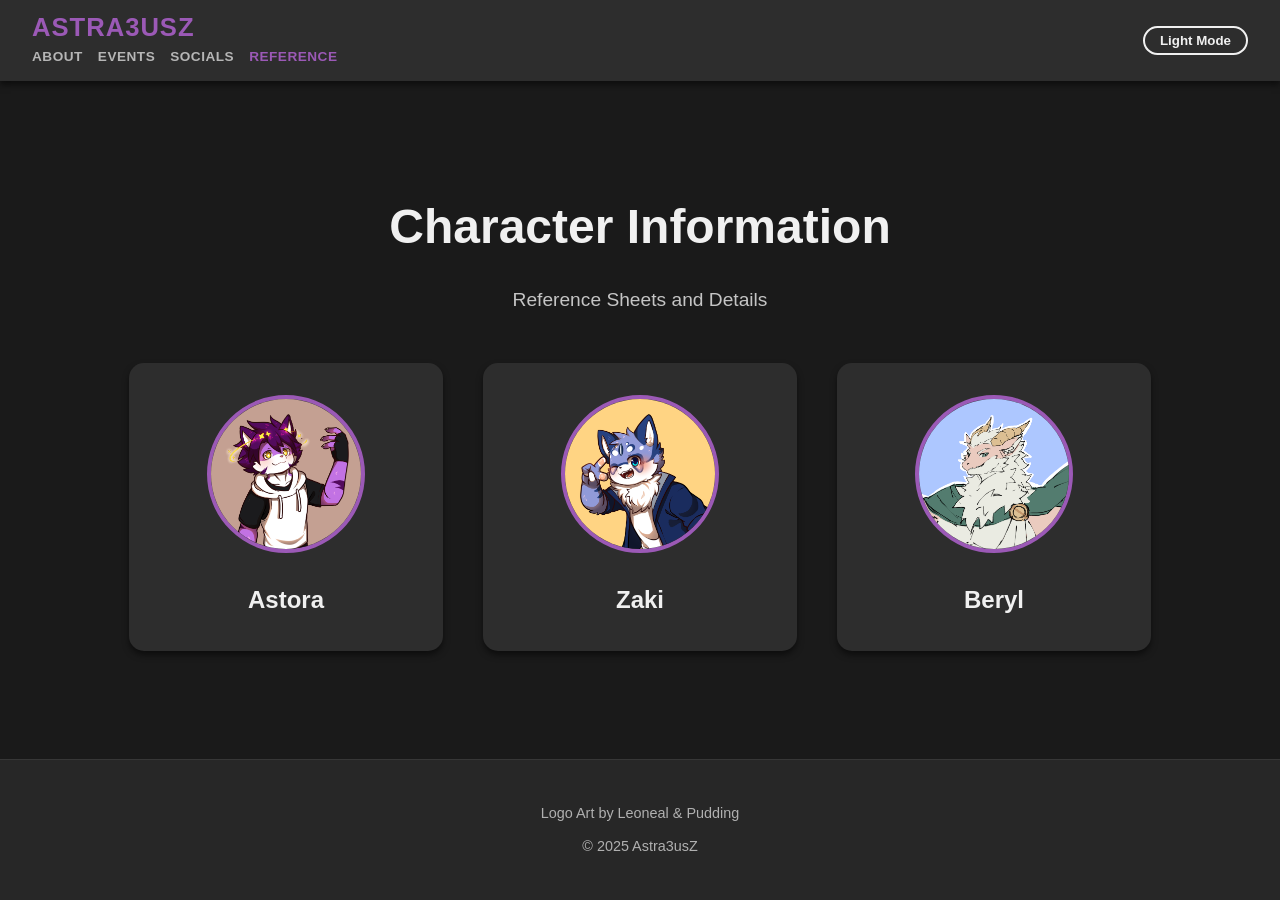
==== ref/index.html @ 70e2e488 "Create Reference Page" ====
<!DOCTYPE html>
<html lang="en">
  <head>
    <meta charset="UTF-8" />
    <meta name="viewport" content="width=device-width, initial-scale=1.0" />
    <title>Character References - Astra3usZ</title>
    <link
      rel="stylesheet"
      href="https://cdnjs.cloudflare.com/ajax/libs/font-awesome/6.6.0/css/all.min.css"
    />

    <style>
      /* --- CSS VARIABLES --- */
      :root {
        --bg-color: #1a1a1a;
        --card-bg: #2d2d2d;
        --text-color: #f0f0f0;
        --accent-color: #9b59b6;
        /* SOLID background for these pages */
        --nav-bg: #2d2d2d;
        --shadow: 0 4px 6px rgba(0, 0, 0, 0.5);
      }

      body.light-mode {
        --bg-color: #f9f9f9;
        --card-bg: #ffffff;
        --text-color: #333333;
        --accent-color: #8e44ad;
        /* SOLID background for these pages */
        --nav-bg: #ffffff;
        --shadow: 0 4px 6px rgba(0, 0, 0, 0.1);
      }

      body {
        font-family: "Segoe UI", Tahoma, Geneva, Verdana, sans-serif;
        background-color: var(--bg-color);
        color: var(--text-color);
        margin: 0;
        padding: 0;
        transition: background-color 0.3s ease, color 0.3s ease;
        line-height: 1.6;
        height: 100vh;
        overflow: hidden; /* Unscrollable Hub */
        display: flex;
        flex-direction: column;
      }

      a {
        text-decoration: none;
        color: inherit;
      }
      ul {
        list-style: none;
        padding: 0;
      }

      /* --- NEW STACKED HEADER --- */
      header {
        background-color: var(--nav-bg);
        padding: 0.8rem 2rem;
        display: flex;
        justify-content: space-between;
        align-items: center;
        box-shadow: var(--shadow);
        position: sticky;
        top: 0;
        z-index: 1000;
        box-sizing: border-box;
      }

      .header-left {
        display: flex;
        flex-direction: column;
        align-items: flex-start;
        gap: 2px;
      }

      .logo {
        font-weight: 800;
        font-size: 1.6rem;
        color: var(--accent-color); /* Kept accent color for sub-pages */
        line-height: 1.1;
        letter-spacing: 1px;
      }

      nav ul {
        display: flex;
        gap: 15px;
        margin: 0;
        padding: 0;
      }

      nav a {
        color: var(--text-color);
        font-weight: 600;
        font-size: 0.85rem;
        opacity: 0.7;
        text-transform: uppercase;
        letter-spacing: 0.5px;
        transition: all 0.3s ease;
      }

      nav a:hover,
      nav a.active {
        color: var(--accent-color);
        opacity: 1;
      }

      #theme-toggle {
        background: none;
        border: 2px solid var(--text-color);
        color: var(--text-color);
        padding: 5px 15px;
        cursor: pointer;
        border-radius: 20px;
        font-weight: bold;
        transition: all 0.3s ease;
      }
      #theme-toggle:hover {
        background-color: var(--text-color);
        color: var(--bg-color);
      }

      /* --- CONTENT --- */
      .container {
        max-width: 1200px;
        margin: 0 auto;
        padding: 2rem 2rem;
        text-align: center;
        flex: 1;
        display: flex;
        flex-direction: column;
        justify-content: center;
      }

      .page-title h1 {
        font-size: 3rem;
        margin-bottom: 0.5rem;
        margin-top: 0;
      }
      .page-title p {
        font-size: 1.2rem;
        opacity: 0.8;
        margin-bottom: 3rem;
      }

      .char-row {
        display: flex;
        justify-content: center;
        gap: 40px;
        flex-wrap: wrap;
      }

      .char-card {
        background-color: var(--card-bg);
        border-radius: 15px;
        padding: 30px;
        text-align: center;
        box-shadow: var(--shadow);
        transition: transform 0.3s ease, box-shadow 0.3s ease;
        text-decoration: none;
        display: block;
        width: 250px;
        border: 2px solid transparent;
      }
      .char-card:hover {
        transform: translateY(-10px);
        box-shadow: 0 10px 20px rgba(0, 0, 0, 0.4);
        border-color: var(--accent-color);
      }

      .char-avatar {
        width: 150px;
        height: 150px;
        border-radius: 50%;
        object-fit: cover;
        margin-bottom: 20px;
        border: 4px solid var(--accent-color);
      }
      .char-name {
        font-size: 1.5rem;
        font-weight: bold;
        color: var(--text-color);
      }

      /* --- FOOTER --- */
      footer {
        text-align: center;
        padding: 2rem; /* Consistent with main page */
        font-size: 0.9rem;
        opacity: 0.7;
        border-top: 1px solid #444;
        background-color: var(--nav-bg);
      }
      footer p {
        margin: 10px 0;
      }
    </style>
  </head>
  <body>
    <header>
      <div class="header-left">
        <div class="logo">ASTRA3USZ</div>
        <nav>
          <ul>
            <li><a href="../index.html#about">About</a></li>
            <li><a href="../index.html#events">Events</a></li>
            <li><a href="../index.html#socials">Socials</a></li>
            <li><a href="#" class="active">Reference</a></li>
          </ul>
        </nav>
      </div>
      <button id="theme-toggle">Light Mode</button>
    </header>

    <div class="container">
      <div class="page-title">
        <h1>Character Information</h1>
        <p>Reference Sheets and Details</p>
      </div>

      <div class="char-row">
        <a href="./astora/index.html" class="char-card">
          <img src="astora.png" alt="Astora" class="char-avatar" />
          <div class="char-name">Astora</div>
        </a>
        <a href="./zaki/index.html" class="char-card">
          <img src="zaki.png" alt="Zaki" class="char-avatar" />
          <div class="char-name">Zaki</div>
        </a>
        <a href="./beryl/index.html" class="char-card">
          <img src="beryl.png" alt="Beryl" class="char-avatar" />
          <div class="char-name">Beryl</div>
        </a>
      </div>
    </div>

    <footer>
      <p>Logo Art by Leoneal & Pudding</p>
      <p>© 2025 Astra3usZ</p>
    </footer>

    <script>
      const toggleButton = document.getElementById("theme-toggle");
      const body = document.body;
      toggleButton.addEventListener("click", () => {
        body.classList.toggle("light-mode");
        if (body.classList.contains("light-mode")) {
          toggleButton.textContent = "Dark Mode";
        } else {
          toggleButton.textContent = "Light Mode";
        }
      });
    </script>
  </body>
</html>
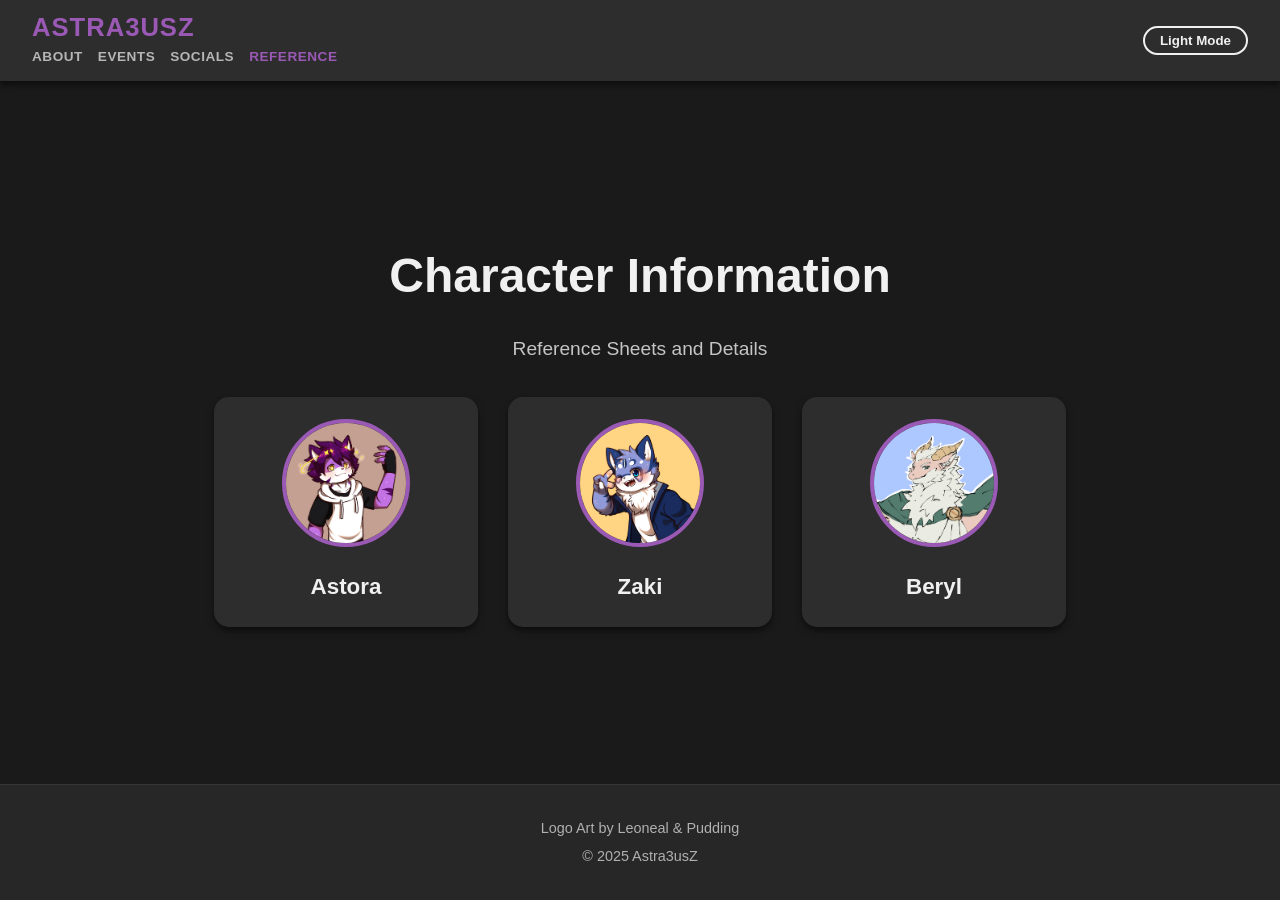
==== commit 25879a53: "Fix Footer of Reference" ====
--- a/ref/index.html
+++ b/ref/index.html
@@ -16,7 +16,6 @@
         --card-bg: #2d2d2d;
         --text-color: #f0f0f0;
         --accent-color: #9b59b6;
-        /* SOLID background for these pages */
         --nav-bg: #2d2d2d;
         --shadow: 0 4px 6px rgba(0, 0, 0, 0.5);
       }
@@ -26,7 +25,6 @@
         --card-bg: #ffffff;
         --text-color: #333333;
         --accent-color: #8e44ad;
-        /* SOLID background for these pages */
         --nav-bg: #ffffff;
         --shadow: 0 4px 6px rgba(0, 0, 0, 0.1);
       }
@@ -40,7 +38,7 @@
         transition: background-color 0.3s ease, color 0.3s ease;
         line-height: 1.6;
         height: 100vh;
-        overflow: hidden; /* Unscrollable Hub */
+        overflow: hidden; /* Keeps it unscrollable */
         display: flex;
         flex-direction: column;
       }
@@ -54,7 +52,7 @@
         padding: 0;
       }
 
-      /* --- NEW STACKED HEADER --- */
+      /* --- HEADER --- */
       header {
         background-color: var(--nav-bg);
         padding: 0.8rem 2rem;
@@ -78,7 +76,7 @@
       .logo {
         font-weight: 800;
         font-size: 1.6rem;
-        color: var(--accent-color); /* Kept accent color for sub-pages */
+        color: var(--accent-color);
         line-height: 1.1;
         letter-spacing: 1px;
       }
@@ -125,7 +123,7 @@
       .container {
         max-width: 1200px;
         margin: 0 auto;
-        padding: 2rem 2rem;
+        padding: 1rem 2rem;
         text-align: center;
         flex: 1;
         display: flex;
@@ -141,26 +139,26 @@
       .page-title p {
         font-size: 1.2rem;
         opacity: 0.8;
-        margin-bottom: 3rem;
+        margin-bottom: 2rem;
       }
 
       .char-row {
         display: flex;
         justify-content: center;
-        gap: 40px;
+        gap: 30px;
         flex-wrap: wrap;
       }
 
       .char-card {
         background-color: var(--card-bg);
         border-radius: 15px;
-        padding: 30px;
+        padding: 20px;
         text-align: center;
         box-shadow: var(--shadow);
         transition: transform 0.3s ease, box-shadow 0.3s ease;
         text-decoration: none;
         display: block;
-        width: 250px;
+        width: 220px;
         border: 2px solid transparent;
       }
       .char-card:hover {
@@ -170,15 +168,15 @@
       }
 
       .char-avatar {
-        width: 150px;
-        height: 150px;
+        width: 120px;
+        height: 120px;
         border-radius: 50%;
         object-fit: cover;
-        margin-bottom: 20px;
+        margin-bottom: 15px;
         border: 4px solid var(--accent-color);
       }
       .char-name {
-        font-size: 1.5rem;
+        font-size: 1.4rem;
         font-weight: bold;
         color: var(--text-color);
       }
@@ -186,14 +184,21 @@
       /* --- FOOTER --- */
       footer {
         text-align: center;
-        padding: 2rem; /* Consistent with main page */
+        /* Restored to 2rem to match other pages */
+        padding: 2rem;
         font-size: 0.9rem;
         opacity: 0.7;
         border-top: 1px solid #444;
         background-color: var(--nav-bg);
+        display: flex;
+        flex-direction: column;
+        justify-content: center;
+        align-items: center;
+        gap: 5px;
+        margin-bottom: 0;
       }
       footer p {
-        margin: 10px 0;
+        margin: 0;
       }
     </style>
   </head>
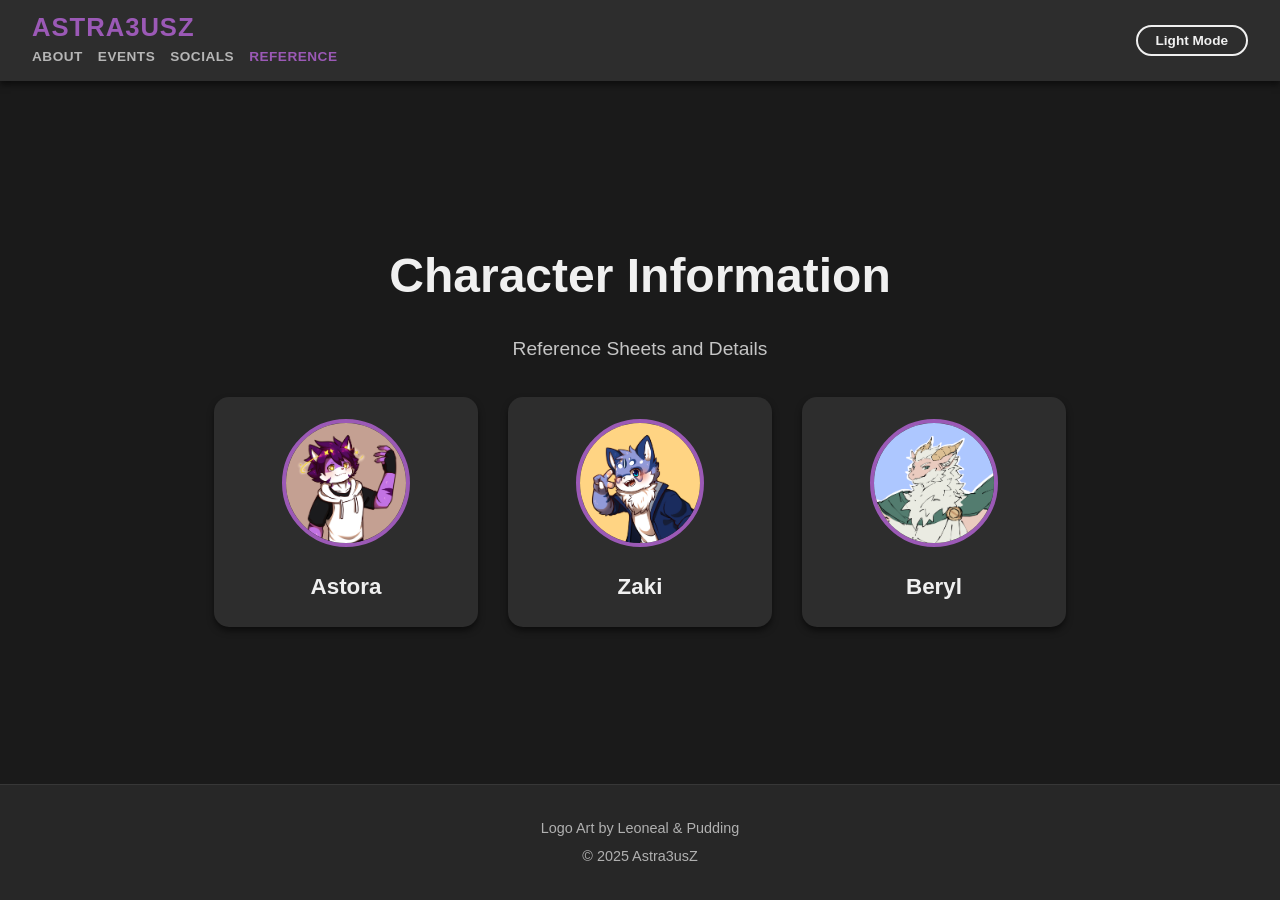
==== commit b4cce275: "Apply new Header" ====
--- a/ref/index.html
+++ b/ref/index.html
@@ -16,6 +16,7 @@
         --card-bg: #2d2d2d;
         --text-color: #f0f0f0;
         --accent-color: #9b59b6;
+        /* Solid Background for Sub-pages */
         --nav-bg: #2d2d2d;
         --shadow: 0 4px 6px rgba(0, 0, 0, 0.5);
       }
@@ -52,33 +53,37 @@
         padding: 0;
       }
 
-      /* --- HEADER --- */
+      /* --- HEADER (New Grid Layout) --- */
       header {
         background-color: var(--nav-bg);
+        /* No blur needed for solid background */
         padding: 0.8rem 2rem;
-        display: flex;
-        justify-content: space-between;
-        align-items: center;
-        box-shadow: var(--shadow);
         position: sticky;
         top: 0;
         z-index: 1000;
+        box-shadow: var(--shadow);
         box-sizing: border-box;
-      }
-
-      .header-left {
-        display: flex;
-        flex-direction: column;
-        align-items: flex-start;
-        gap: 2px;
+
+        display: grid;
+        grid-template-columns: auto 1fr auto;
+        grid-template-areas:
+          "logo spacer button"
+          "nav spacer button";
+        align-items: center;
+        row-gap: 2px;
       }
 
       .logo {
+        grid-area: logo;
         font-weight: 800;
         font-size: 1.6rem;
         color: var(--accent-color);
         line-height: 1.1;
         letter-spacing: 1px;
+      }
+
+      nav {
+        grid-area: nav;
       }
 
       nav ul {
@@ -105,14 +110,17 @@
       }
 
       #theme-toggle {
-        background: none;
+        grid-area: button;
+        background: transparent;
         border: 2px solid var(--text-color);
         color: var(--text-color);
-        padding: 5px 15px;
+        padding: 6px 18px;
         cursor: pointer;
         border-radius: 20px;
-        font-weight: bold;
+        font-weight: 700;
+        font-size: 0.85rem;
         transition: all 0.3s ease;
+        align-self: center;
       }
       #theme-toggle:hover {
         background-color: var(--text-color);
@@ -184,7 +192,6 @@
       /* --- FOOTER --- */
       footer {
         text-align: center;
-        /* Restored to 2rem to match other pages */
         padding: 2rem;
         font-size: 0.9rem;
         opacity: 0.7;
@@ -200,22 +207,43 @@
       footer p {
         margin: 0;
       }
+
+      /* --- MOBILE ADJUSTMENTS --- */
+      @media (max-width: 768px) {
+        header {
+          padding: 0.8rem 1rem;
+          grid-template-columns: 1fr auto;
+          grid-template-areas:
+            "logo button"
+            "nav nav";
+          row-gap: 10px;
+        }
+
+        .logo {
+          font-size: 1.4rem;
+        }
+        nav ul {
+          justify-content: center;
+          gap: 12px;
+        }
+        nav a {
+          font-size: 0.75rem;
+        }
+      }
     </style>
   </head>
   <body>
     <header>
-      <div class="header-left">
-        <div class="logo">ASTRA3USZ</div>
-        <nav>
-          <ul>
-            <li><a href="../index.html#about">About</a></li>
-            <li><a href="../index.html#events">Events</a></li>
-            <li><a href="../index.html#socials">Socials</a></li>
-            <li><a href="#" class="active">Reference</a></li>
-          </ul>
-        </nav>
-      </div>
+      <div class="logo">ASTRA3USZ</div>
       <button id="theme-toggle">Light Mode</button>
+      <nav>
+        <ul>
+          <li><a href="../index.html#about">About</a></li>
+          <li><a href="../index.html#events">Events</a></li>
+          <li><a href="../index.html#socials">Socials</a></li>
+          <li><a href="#" class="active">Reference</a></li>
+        </ul>
+      </nav>
     </header>
 
     <div class="container">
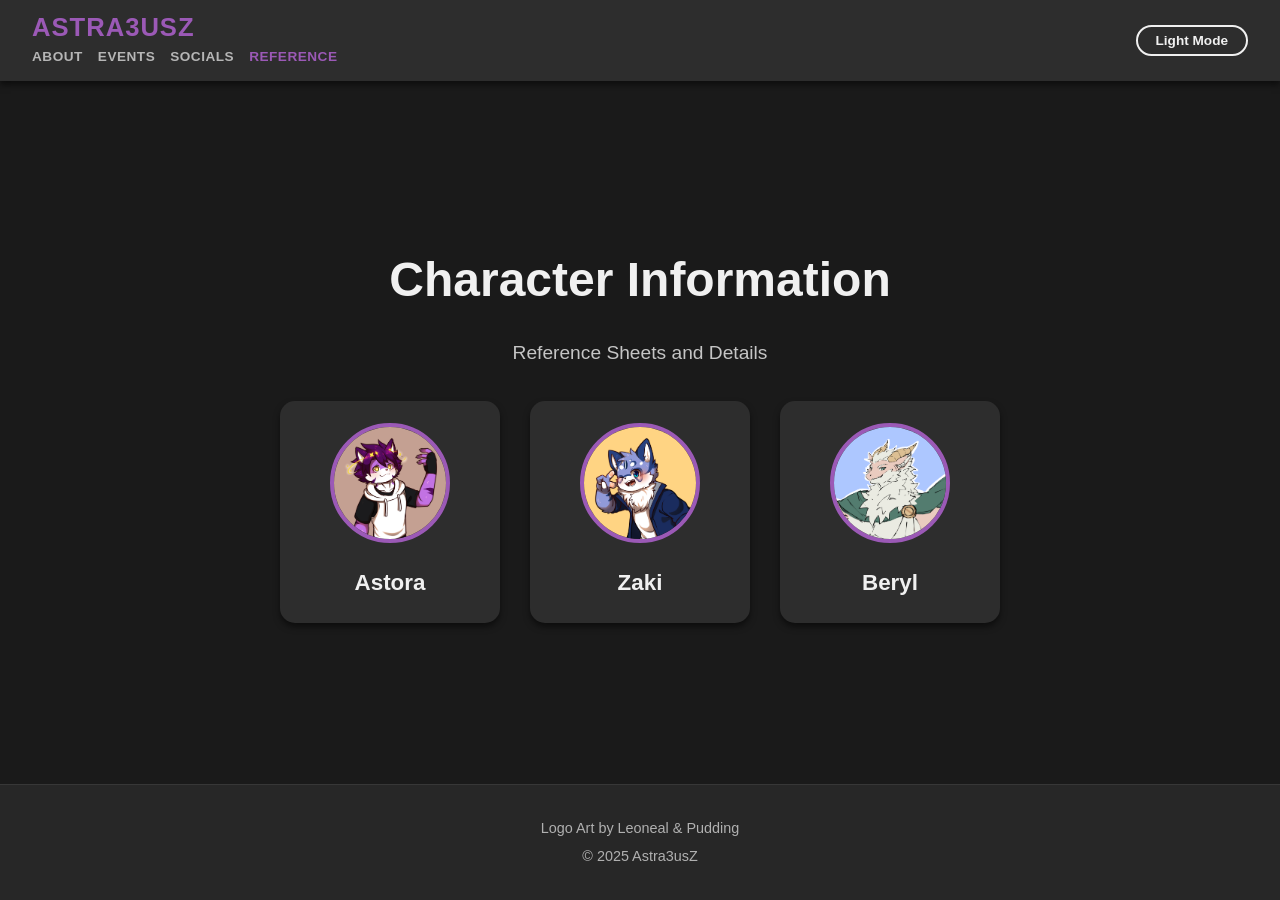
==== commit fbd8e42a: "Allow scrolling on Mobile" ====
--- a/ref/index.html
+++ b/ref/index.html
@@ -30,16 +30,32 @@
         --shadow: 0 4px 6px rgba(0, 0, 0, 0.1);
       }
 
+      /* SAFETY: Force cutoff for any horizontal overflow */
+      * {
+        box-sizing: border-box;
+      }
+
+      html,
+      body {
+        width: 100%;
+        max-width: 100%;
+        overflow-x: hidden;
+        margin: 0;
+        padding: 0;
+      }
+
+      /* --- GLOBAL STYLES --- */
       body {
         font-family: "Segoe UI", Tahoma, Geneva, Verdana, sans-serif;
         background-color: var(--bg-color);
         color: var(--text-color);
-        margin: 0;
-        padding: 0;
         transition: background-color 0.3s ease, color 0.3s ease;
         line-height: 1.6;
-        height: 100vh;
-        overflow: hidden; /* Keeps it unscrollable */
+
+        /* THE FIX: Use min-height instead of height */
+        min-height: 100vh;
+        /* Removed overflow: hidden so mobile can scroll */
+
         display: flex;
         flex-direction: column;
       }
@@ -53,12 +69,11 @@
         padding: 0;
       }
 
-      /* --- HEADER (New Grid Layout) --- */
+      /* --- HEADER (Grid Layout) --- */
       header {
         background-color: var(--nav-bg);
-        /* No blur needed for solid background */
         padding: 0.8rem 2rem;
-        position: sticky;
+        position: sticky; /* Sticky is fine here */
         top: 0;
         z-index: 1000;
         box-shadow: var(--shadow);
@@ -137,6 +152,7 @@
         display: flex;
         flex-direction: column;
         justify-content: center;
+        width: 100%;
       }
 
       .page-title h1 {
@@ -202,7 +218,8 @@
         justify-content: center;
         align-items: center;
         gap: 5px;
-        margin-bottom: 0;
+        /* Ensure footer doesn't stick weirdly if page is short */
+        margin-top: auto;
       }
       footer p {
         margin: 0;
@@ -228,6 +245,11 @@
         }
         nav a {
           font-size: 0.75rem;
+        }
+
+        /* Ensure container has breathing room on mobile */
+        .container {
+          padding: 2rem 1rem;
         }
       }
     </style>
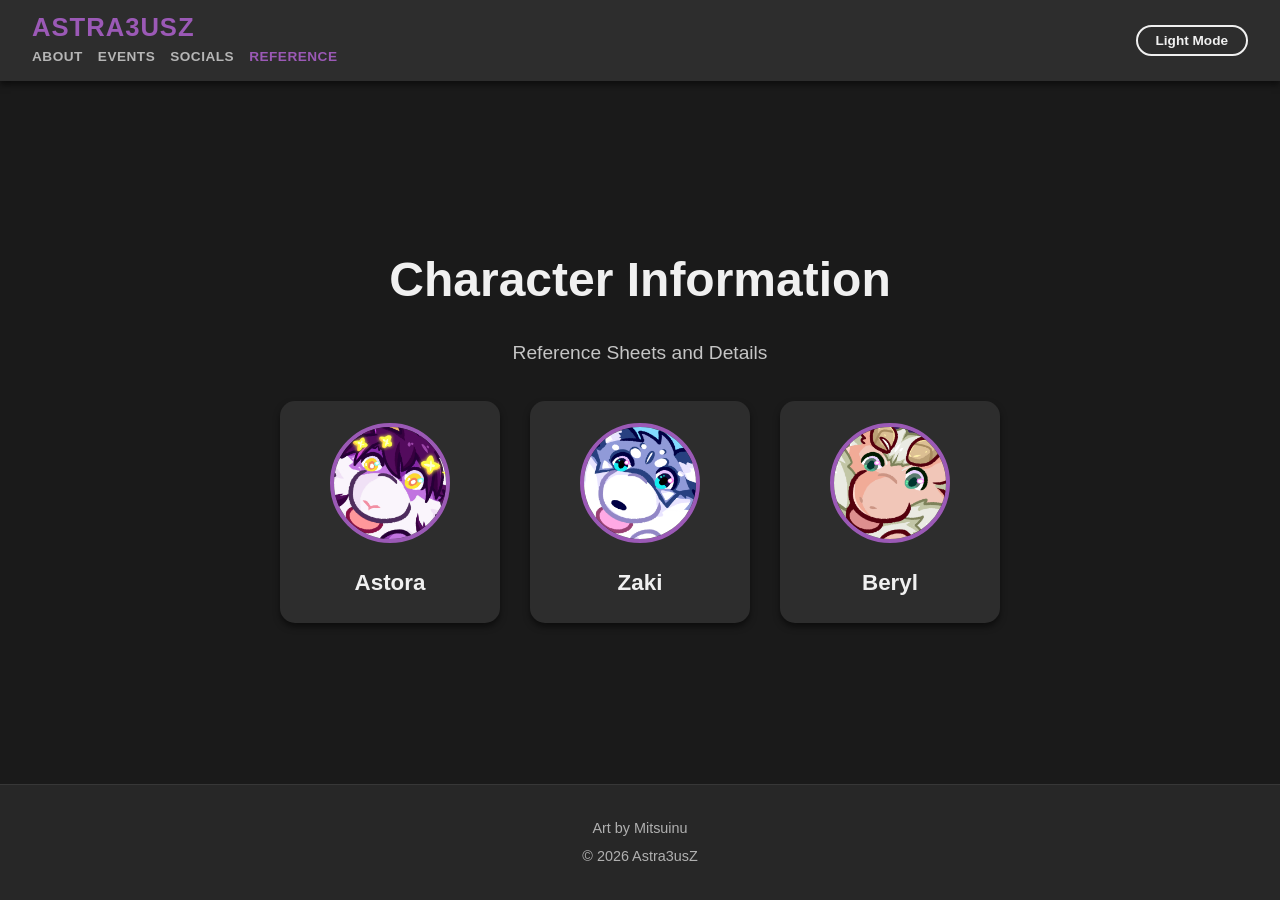
==== commit f939c0e0: "Update picture in Reference Page" ====
--- a/ref/index.html
+++ b/ref/index.html
@@ -291,8 +291,8 @@
     </div>
 
     <footer>
-      <p>Logo Art by Leoneal & Pudding</p>
-      <p>© 2025 Astra3usZ</p>
+      <p>Art by Mitsuinu</p>
+      <p>© 2026 Astra3usZ</p>
     </footer>
 
     <script>
